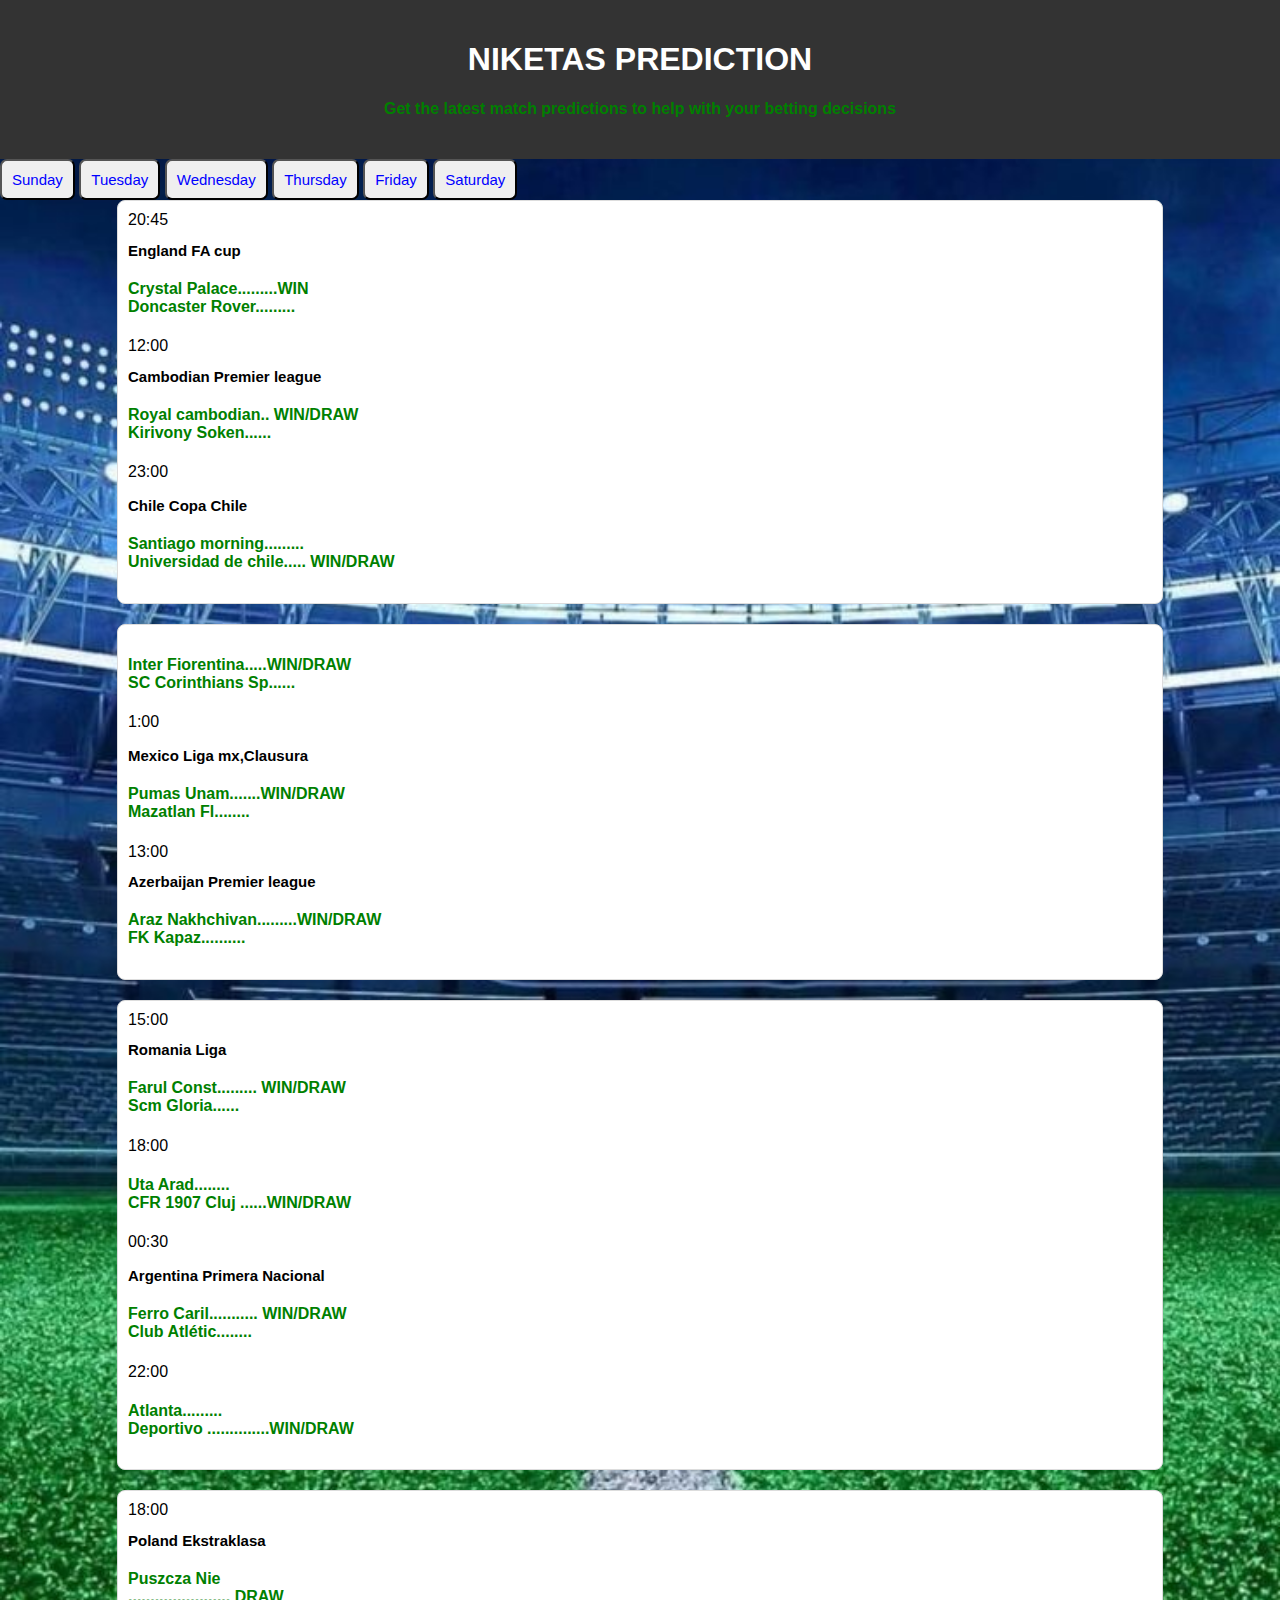
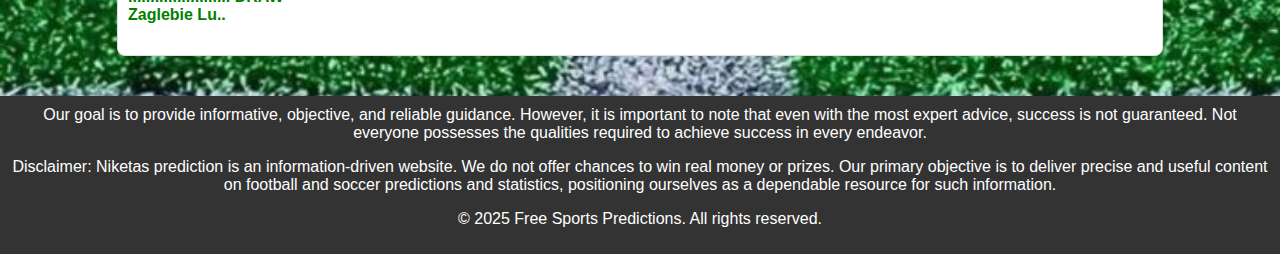
==== Monday.html @ b4cac662 "Add files via upload" ====
<!DOCTYPE html>
<html lang="en">
<head>
    <meta charset="UTF-8">
    <meta name="viewport" content="width=device-width, initial-scale=1.0">
    <meta name="monetag"  content="6662c1a58d9543efc30978a0fd8223f7">
    <title> Niketas</title>
    <link rel="stylesheet" href="prediction.css">
<!-- Header -->
    <div class="header">
        <h1>NIKETAS PREDICTION </h1>
       <h4> <p>Get the latest match predictions to help with your betting decisions</p></h4>
    </div>
   <a href="Sunday.html"> <button class="btn"> Sunday</button></a>

<a href="Tuesday.html"> <button      class="btn"> Tuesday</button></a>
<a href="Wednesday.html"> <button      class="btn"> Wednesday</button></a>
<a href="Thursday.html"> <button      class="btn"> Thursday</button></a>
<a href="Friday.html"> <button      class="btn"> Friday</button></a>
<a href="Saturday.html"> <button      class="btn"> Saturday</button></a>
    
<div class="container">
20:45<h2> England FA cup<h4>
Crystal Palace.........WIN<br>
Doncaster Rover.........</h4>
 12:00<h2>
Cambodian Premier league<h4>
Royal cambodian.. WIN/DRAW
<br>Kirivony Soken...... </h4>
<p> 23:00 <h2>Chile Copa Chile<h4>
Santiago morning......... <br>
Universidad de chile.....  WIN/DRAW</h4>

</div>
<div class="container">
<h4>
Inter Fiorentina.....WIN/DRAW
<br>SC Corinthians Sp......</h4>
<p>1:00<h2>Mexico Liga mx,Clausura<br>
<h4>
Pumas Unam.......WIN/DRAW<br>
Mazatlan Fl........<p></h4>
13:00<h2> Azerbaijan Premier league<h4>
Araz Nakhchivan.........WIN/DRAW<br>
FK Kapaz..........<p></h4>
</div>
<div class="container">
15:00<h2>
Romania Liga
<h4>
Farul Const.........  WIN/DRAW <br>Scm Gloria......</h4> <p>
18:00<h4>
Uta Arad........<br>
CFR 1907 Cluj ......WIN/DRAW</h4>
<p>
00:30<h2> 
Argentina Primera Nacional<h4> 
Ferro Caril........... WIN/DRAW <br>
Club Atlétic........ <p></h4>
22:00<br><h4>
Atlanta......... <br>Deportivo ..............WIN/DRAW </h4>
  </div>

<div class="container">

18:00<h2>Poland Ekstraklasa</h2> <h4>
Puszcza Nie<br>....................... DRAW<br>
Zaglebie Lu..<h4>
   </div>





    
</div>







    <!-- Footer -->
    <div class="footer">Our goal is to provide informative, objective, and reliable guidance. However, it is important to note that even with the most expert advice, success is not guaranteed. Not everyone possesses the qualities required to achieve success in every endeavor.


 <p> Disclaimer: Niketas prediction is an information-driven website. We do not offer chances to win real money or prizes. Our primary objective is to deliver precise and useful content on football and soccer predictions and statistics, positioning ourselves as a dependable resource for such information.     <p>&copy; 2025 Free Sports Predictions. All rights reserved.</p>
    </div>
---- prediction.css ----
body{
    background-image: url('b40227e090cccdc16ea57db7c31f3e7e.jpg');
    background-size: cover;
            font-family: Arial, sans-serif;
            background-color: #f0f0f0;
            margin: 0;
            padding: 0;
            font-size: h2;
}

        .header{
            background-color: #333;
            color: white;
            padding: 20px;
            text-align: center;
        }

        .container {
            padding: 20px;
            width: 80%;
            margin: auto;
        }

        .container {
            background-color: white;
            border: 1px solid #ddd;
            border-radius: 8px;
            margin-bottom: 20px;
            padding: 10px;
            align-items: center;
        }

        .match-details {
            display: flex;
            flex-direction: column;
            align-items: flex-start;
            text-align: right;
        }

        .match-details h3 {
            margin: 5px 0;
            font-size: 18px;
        }

        .match-details p {
            font-size: 16px;
            color: #666;
        }

        .match-prediction {
            font-size: 18px;
            font-weight: bold;
            color: #28a745;
        }

        
        .footer {
            background-color: #333;
            color: white;
            text-align: center;
            padding: 10px;
            margin-top: 40px;
        }
        
h4{
    color: green;
}

.btn{
    align-items: centre;
    font-size: 15px;
    border-radius: 7px;
    color: blue;
    font-family: sans-serif;
    padding: 10px;
}
.btn:hover{
    color: green;
}

img{
    width: 80px;
    height: 80px;
    font-size: 30px;
    colour: white;
}

h2{
    font-size: 15px;
    floating: right;
    paragraph: none;
    margin: none;
    padding: none;
    top: none;
    border-radius: none;
    font: none;
    
}

.number{
     right: 500%;
    color: red;
    
            }
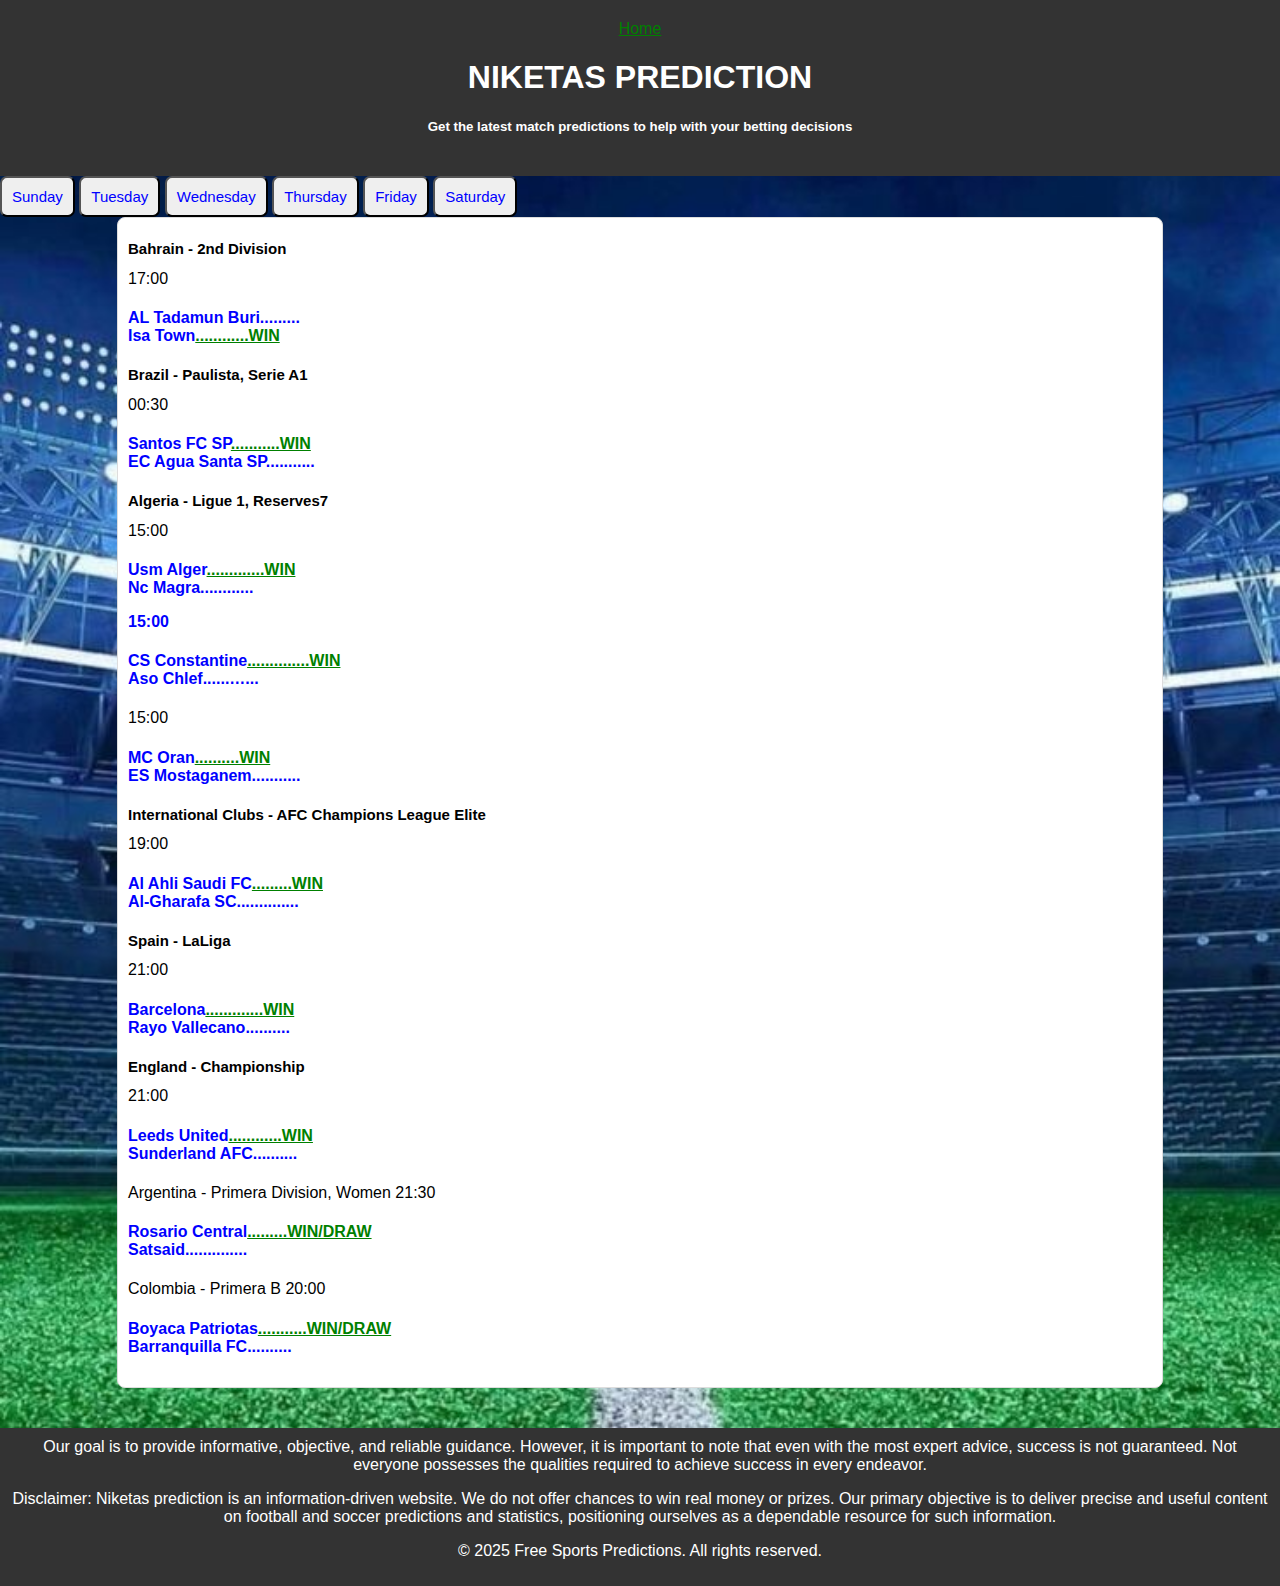
==== commit 633bd499: "Update Monday.html" ====
--- a/Monday.html
+++ b/Monday.html
@@ -3,13 +3,16 @@
 <head>
     <meta charset="UTF-8">
     <meta name="viewport" content="width=device-width, initial-scale=1.0">
-    <meta name="monetag"  content="6662c1a58d9543efc30978a0fd8223f7">
+  
     <title> Niketas</title>
     <link rel="stylesheet" href="prediction.css">
 <!-- Header -->
+<body>
     <div class="header">
+    <a href="404.Html">Home
+    </a>
         <h1>NIKETAS PREDICTION </h1>
-       <h4> <p>Get the latest match predictions to help with your betting decisions</p></h4>
+       <h5> <p>Get the latest match predictions to help with your betting decisions</p></h5>
     </div>
    <a href="Sunday.html"> <button class="btn"> Sunday</button></a>
 
@@ -20,53 +23,81 @@
 <a href="Saturday.html"> <button      class="btn"> Saturday</button></a>
     
 <div class="container">
-20:45<h2> England FA cup<h4>
-Crystal Palace.........WIN<br>
-Doncaster Rover.........</h4>
- 12:00<h2>
-Cambodian Premier league<h4>
-Royal cambodian.. WIN/DRAW
-<br>Kirivony Soken...... </h4>
-<p> 23:00 <h2>Chile Copa Chile<h4>
-Santiago morning......... <br>
-Universidad de chile.....  WIN/DRAW</h4>
 
-</div>
-<div class="container">
-<h4>
-Inter Fiorentina.....WIN/DRAW
-<br>SC Corinthians Sp......</h4>
-<p>1:00<h2>Mexico Liga mx,Clausura<br>
-<h4>
-Pumas Unam.......WIN/DRAW<br>
-Mazatlan Fl........<p></h4>
-13:00<h2> Azerbaijan Premier league<h4>
-Araz Nakhchivan.........WIN/DRAW<br>
-FK Kapaz..........<p></h4>
-</div>
-<div class="container">
-15:00<h2>
-Romania Liga
-<h4>
-Farul Const.........  WIN/DRAW <br>Scm Gloria......</h4> <p>
-18:00<h4>
-Uta Arad........<br>
-CFR 1907 Cluj ......WIN/DRAW</h4>
-<p>
-00:30<h2> 
-Argentina Primera Nacional<h4> 
-Ferro Caril........... WIN/DRAW <br>
-Club Atlétic........ <p></h4>
-22:00<br><h4>
-Atlanta......... <br>Deportivo ..............WIN/DRAW </h4>
-  </div>
+<h2>
+Bahrain - 2nd Division</h2>
+17:00<h4>
+AL Tadamun Buri.........<br>
+Isa Town<u>............WIN</u></h4><p>
 
-<div class="container">
+<h2>
+Brazil - Paulista, Serie A1</h2>
+00:30<h4>
+Santos FC SP<u>...........WIN</u><br>
+EC Agua Santa SP...........</h4><p>
 
-18:00<h2>Poland Ekstraklasa</h2> <h4>
-Puszcza Nie<br>....................... DRAW<br>
-Zaglebie Lu..<h4>
-   </div>
+
+<h2>
+Algeria - Ligue 1, Reserves7</h2>
+
+15:00<h4>
+
+Usm Alger<u>.............WIN</u><br>
+
+Nc Magra............<p>
+
+
+
+
+15:00<h4>
+CS Constantine<u>..............WIN</u><br>
+Aso Chlef......…...</h4><p>
+
+
+15:00<h4>
+MC Oran<u>..........WIN</u><br>
+ES Mostaganem...........</h4><p>
+
+<h2>
+International Clubs - AFC Champions League Elite</h2>
+19:00<h4>
+Al Ahli Saudi FC<u>.........WIN</u><br>
+Al-Gharafa SC..............</h4><p>
+
+<h2>
+Spain - LaLiga</h2>
+21:00<h4>
+Barcelona<u>.............WIN</u><br>
+Rayo Vallecano..........</h4><p>
+
+<h2>
+England - Championship</h2>
+21:00<h4>
+Leeds United<u>............WIN</u><br>
+Sunderland AFC..........</h4><p>
+
+
+
+Argentina - Primera Division, Women</h2>
+21:30<h4>
+Rosario Central<u>.........WIN/DRAW</u><br>
+Satsaid..............</h4><p>
+
+
+
+Colombia - Primera B</h2>
+20:00<h4>
+Boyaca Patriotas<u>...........WIN/DRAW</u><br>
+Barranquilla FC..........</h4><p>
+
+
+
+
+
+
+
+
+
 
 
 
@@ -74,6 +105,17 @@
 
     
 </div>
+<script async="async" data-cfasync="false" src="//pl25813315.effectiveratecpm.com/0f2270cd2ffd00dde6b58b4ac2bce08d/invoke.js"></script>
+<div id="container-0f2270cd2ffd00dde6b58b4ac2bce08d"></div>
+
+
+<script type='text/javascript' src='//pl25813266.effectiveratecpm.com/5b/cb/8d/5bcb8db7d99ad3f95831abd40a738312.js'></script>
+
+
+<script type='text/javascript' src='//pl25813436.effectiveratecpm.com/34/76/07/3476075a39119d72584ff34c596b6594.js'></script>
+
+
+
 
 
 
@@ -87,5 +129,6 @@
 
  <p> Disclaimer: Niketas prediction is an information-driven website. We do not offer chances to win real money or prizes. Our primary objective is to deliver precise and useful content on football and soccer predictions and statistics, positioning ourselves as a dependable resource for such information.     <p>&copy; 2025 Free Sports Predictions. All rights reserved.</p>
     </div>
-
-    +</body>
+</html>
+    
--- a/prediction.css
+++ b/prediction.css
@@ -63,7 +63,7 @@
         }
         
 h4{
-    color: green;
+    color: blue;
 }
 
 .btn{
@@ -97,8 +97,12 @@
     
 }
 
-.number{
+a{
      right: 500%;
-    color: red;
+    color: green;
     
-            }
+}
+
+u{
+    color: green;
+ }
